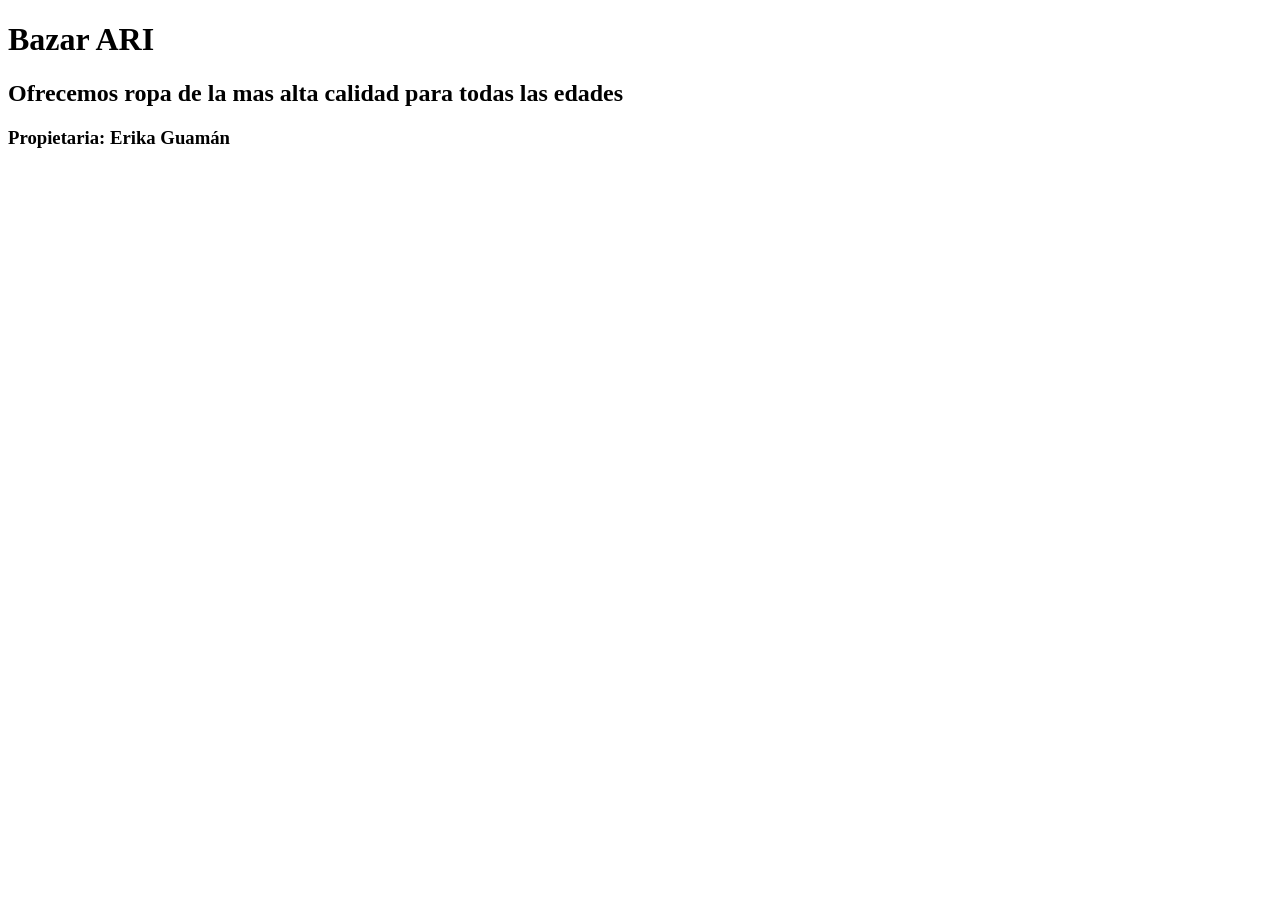
==== index.html @ 40a2a20a "seman 2" ====
<!DOCTYPE html>
<html lang="en">
<head>
    <meta charset="UTF-8">
    <meta name="viewport" content="width=device-width, initial-scale=1.0">
    <title>Document</title>
</head>
<body>
    <h1> Bazar ARI</h1>
    <h2> Ofrecemos ropa de la mas alta calidad para todas las edades </h2>
    <h3> Propietaria: Erika Guamán  </h3>
    
</body>
</html>
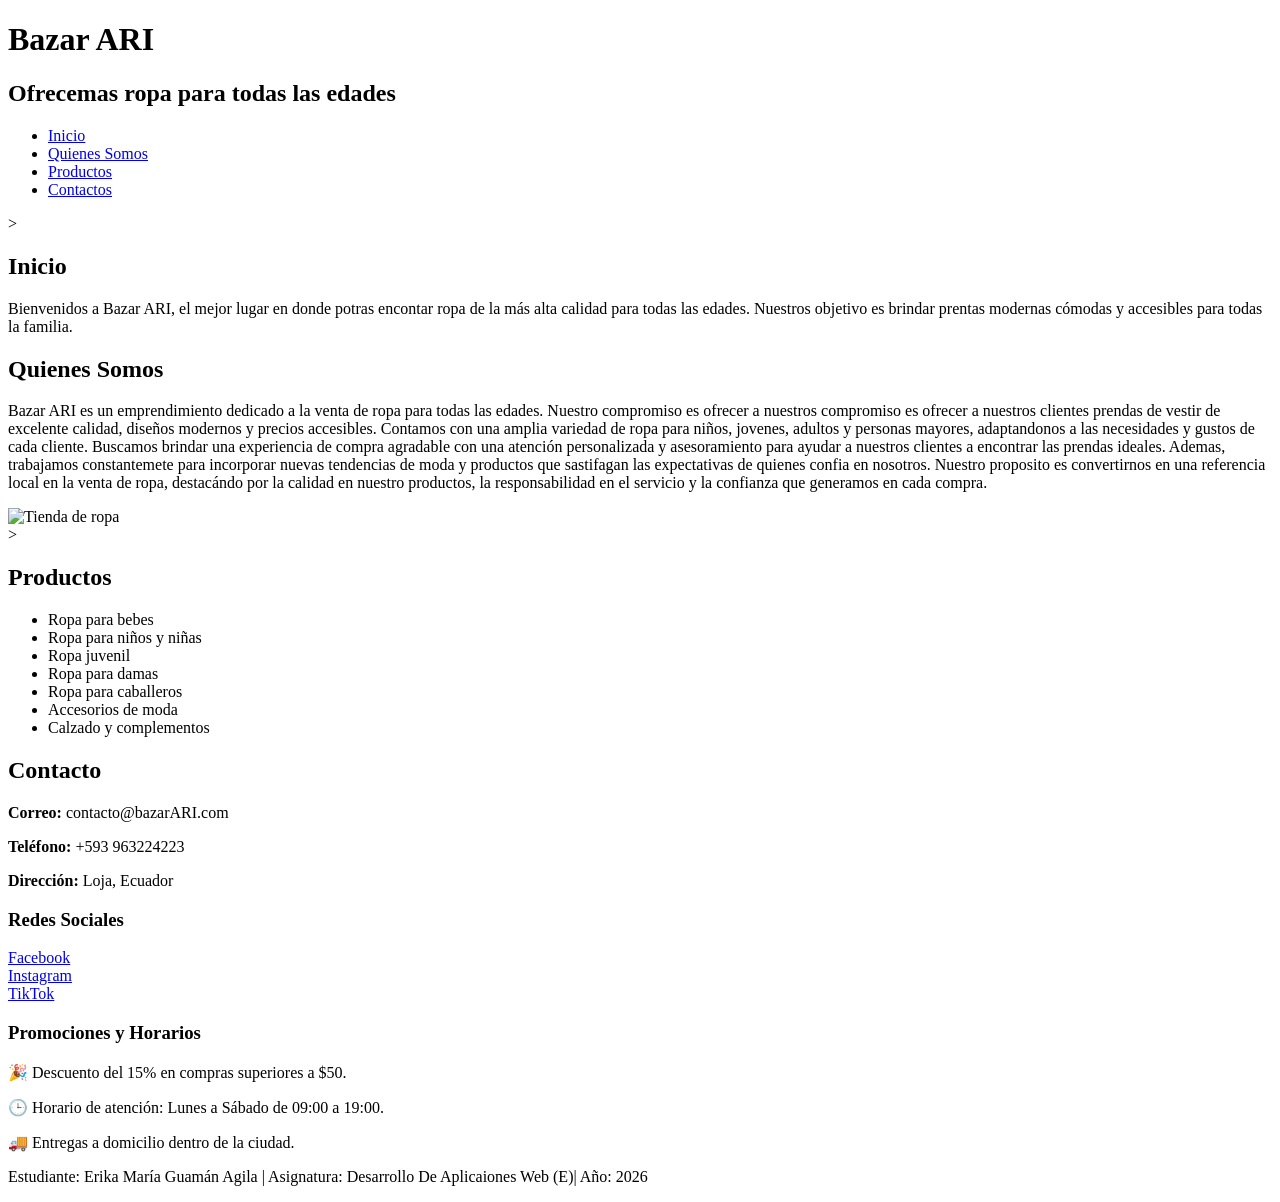
==== commit 02bb5a7a: "semana 3" ====
--- a/index.html
+++ b/index.html
@@ -3,12 +3,105 @@
 <head>
     <meta charset="UTF-8">
     <meta name="viewport" content="width=device-width, initial-scale=1.0">
-    <title>Document</title>
+    <title>Bazar ARI</title>
 </head>
 <body>
-    <h1> Bazar ARI</h1>
-    <h2> Ofrecemos ropa de la mas alta calidad para todas las edades </h2>
-    <h3> Propietaria: Erika Guamán  </h3>
+    <header>
+
+        <h1> Bazar ARI</h1>
+        <h2> Ofrecemas ropa para todas las edades</h2>
+    </header>
+    <nav>
+        <ul>
+            <li><a href="#Inicio">Inicio</a></li>
+            <li><a href="#Quienes Somos">Quienes Somos</a></li>
+            <li><a href="#Productos">Productos</a></li>
+            <li><a href="#Contactos">Contactos</a></li>
+        </ul>    
+    </nav>
+    <!--contenido principal-->>
+    <main>
+        <!--Secion Inicio-->
+        <section id="Inicio">
+            <h2>Inicio</h2>
+            <p>
+                Bienvenidos a Bazar ARI, el mejor lugar en donde potras encontar ropa de la más alta calidad para todas las 
+                edades. Nuestros objetivo es brindar prentas modernas cómodas y accesibles para todas la familia.
+            </p>    
+        </section>
+        <!--sección quienes somos-->
+        <section id="Quienes Somos">
+            <h2>Quienes Somos </h2>
+            <p>
+                Bazar ARI es un emprendimiento dedicado a la venta de ropa para todas las edades. Nuestro compromiso es ofrecer
+                a nuestros compromiso es ofrecer a nuestros clientes prendas de vestir de excelente calidad, diseños modernos y
+                precios accesibles. Contamos con una amplia variedad de ropa para niños, jovenes, adultos y personas mayores,
+                adaptandonos a las necesidades y gustos de cada cliente. Buscamos brindar una experiencia de compra agradable con 
+                una atención personalizada y asesoramiento para ayudar a nuestros clientes a encontrar las prendas ideales. Ademas,
+                trabajamos constantemete para incorporar nuevas tendencias de moda y productos que sastifagan las expectativas de 
+                quienes confia en nosotros. Nuestro proposito es convertirnos en una referencia local en la venta de ropa, destacándo
+                por la calidad en nuestro productos, la responsabilidad en el servicio y la confianza que generamos en cada compra.
+            </p>
+            <img src="https://www.istockphoto.com/es/foto/vendedora-mostrando-ropa-a-una-clienta-gm1458745894-493261732?searchscope=image%2Cfilm"
+                 alt="Tienda de ropa"
+                 width="500">
+        </section>
+        <!--seccion productos-->>
+        <section id="Productos">
+           <h2>Productos </h2>
+           <ul>
+            <li> Ropa para bebes</li>
+            <li>Ropa para niños y niñas</li>
+            <li>Ropa juvenil</li>
+            <li>Ropa para damas</li>
+            <li>Ropa para caballeros</li>
+            <li>Accesorios de moda</li>
+            <li>Calzado y complementos</li>
+           </ul> 
+        </section>
+         <!-- Sección Contacto -->
+        <section id="contacto">
+            <h2>Contacto</h2>
+
+            <p><strong>Correo:</strong> contacto@bazarARI.com</p>
+            <p><strong>Teléfono:</strong> +593 963224223</p>
+            <p><strong>Dirección:</strong> Loja, Ecuador</p>
+
+            <h3>Redes Sociales</h3>
+            <p>
+                <a href="https://www.facebook.com" target="_blank">Facebook</a><br>
+                <a href="https://www.instagram.com" target="_blank">Instagram</a><br>
+                <a href="https://www.tiktok.com" target="_blank">TikTok</a>
+            </p>
+        </section>
+            
+    </main>
+     <!-- Información complementaria -->
+    <aside>
+        <h3>Promociones y Horarios</h3>
+
+        <p>
+            🎉 Descuento del 15% en compras superiores a $50.
+        </p>
+
+        <p>
+            🕒 Horario de atención:
+            Lunes a Sábado de 09:00 a 19:00.
+        </p>
+
+        <p>
+            🚚 Entregas a domicilio dentro de la ciudad.
+        </p>
+    </aside>
+
+    <!-- Pie de página -->
+    <footer>
+        <p>
+            Estudiante: Erika María Guamán Agila |
+            Asignatura: Desarrollo De Aplicaiones Web (E)|
+            Año: 2026
+        </p>
+    </footer>
     
 </body>
 </html>
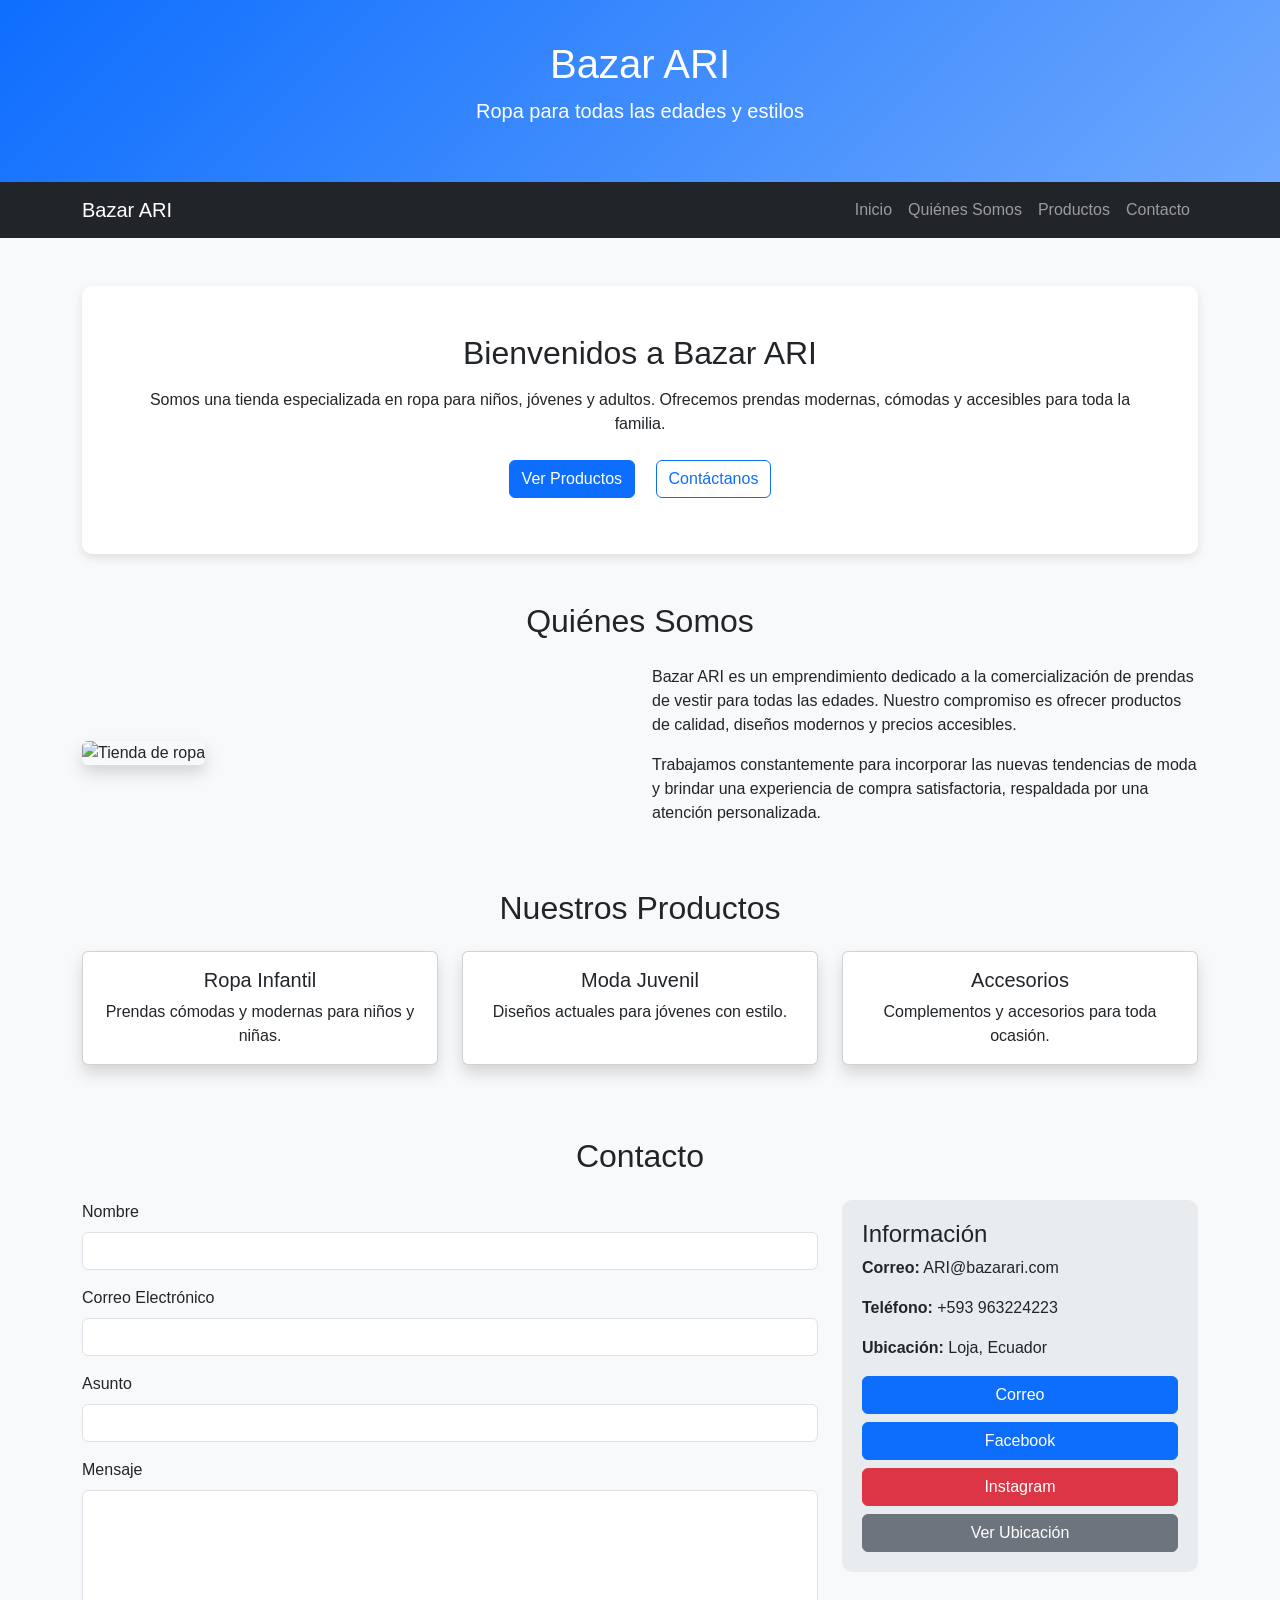
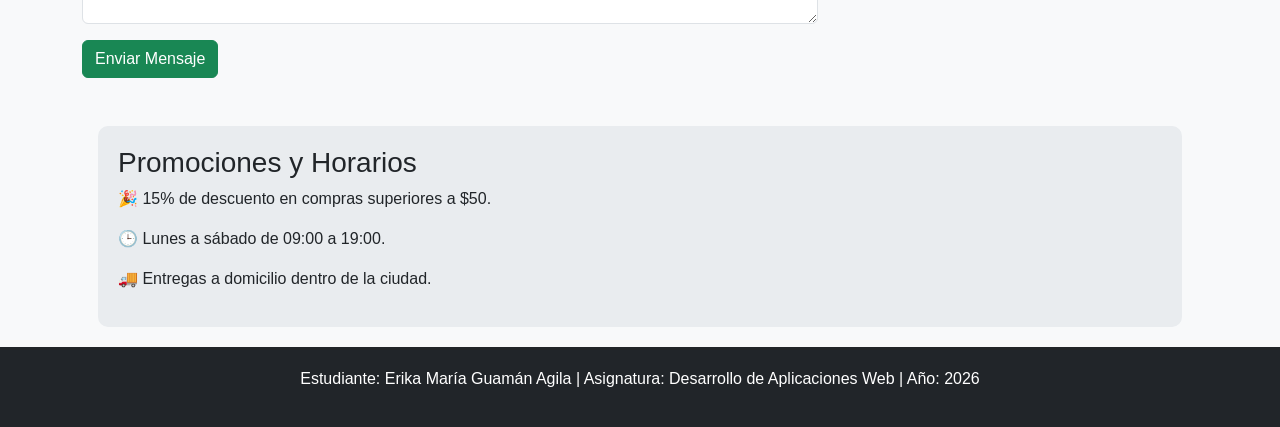
==== commit 071f722b: "Update index.html SEMANA 4" ====
--- a/index.html
+++ b/index.html
@@ -1,107 +1,325 @@
 <!DOCTYPE html>
-<html lang="en">
+<html lang="es">
 <head>
     <meta charset="UTF-8">
     <meta name="viewport" content="width=device-width, initial-scale=1.0">
+
     <title>Bazar ARI</title>
+
+    <!-- Bootstrap CDN -->
+    <link href="https://cdn.jsdelivr.net/npm/bootstrap@5.3.7/dist/css/bootstrap.min.css" rel="stylesheet">
+
+    <style>
+        body{
+            font-family: Arial, sans-serif;
+            background-color: #f8f9fa;
+        }
+
+        header{
+            background: linear-gradient(135deg,#0d6efd,#6ea8fe);
+            color:white;
+            padding:40px;
+            text-align:center;
+        }
+
+        .inicio{
+            background-color:white;
+            border-radius:10px;
+            box-shadow:0 4px 10px rgba(0,0,0,0.1);
+        }
+
+        .card{
+            transition:0.3s;
+        }
+
+        .card:hover{
+            transform:translateY(-5px);
+        }
+
+        aside{
+            background-color:#e9ecef;
+            border-radius:10px;
+            padding:20px;
+        }
+
+        footer{
+            background-color:#212529;
+            color:white;
+            text-align:center;
+            padding:20px;
+            margin-top:20px;
+        }
+
+        /* Media Query */
+        @media (max-width:768px){
+            header h1{
+                font-size:2rem;
+            }
+
+            .inicio{
+                text-align:center;
+            }
+        }
+    </style>
 </head>
+
 <body>
+
+    <!-- HEADER -->
     <header>
-
-        <h1> Bazar ARI</h1>
-        <h2> Ofrecemas ropa para todas las edades</h2>
+        <h1>Bazar ARI</h1>
+        <p class="lead">Ropa para todas las edades y estilos</p>
     </header>
-    <nav>
-        <ul>
-            <li><a href="#Inicio">Inicio</a></li>
-            <li><a href="#Quienes Somos">Quienes Somos</a></li>
-            <li><a href="#Productos">Productos</a></li>
-            <li><a href="#Contactos">Contactos</a></li>
-        </ul>    
+
+    <!-- NAV -->
+    <nav class="navbar navbar-expand-lg navbar-dark bg-dark sticky-top">
+        <div class="container">
+
+            <a class="navbar-brand" href="#">Bazar ARI</a>
+
+            <button class="navbar-toggler" type="button"
+                data-bs-toggle="collapse"
+                data-bs-target="#menu">
+                <span class="navbar-toggler-icon"></span>
+            </button>
+
+            <div class="collapse navbar-collapse" id="menu">
+                <ul class="navbar-nav ms-auto">
+
+                    <li class="nav-item">
+                        <a class="nav-link" href="#inicio">Inicio</a>
+                    </li>
+
+                    <li class="nav-item">
+                        <a class="nav-link" href="#quienes">Quiénes Somos</a>
+                    </li>
+
+                    <li class="nav-item">
+                        <a class="nav-link" href="#productos">Productos</a>
+                    </li>
+
+                    <li class="nav-item">
+                        <a class="nav-link" href="#contacto">Contacto</a>
+                    </li>
+
+                </ul>
+            </div>
+
+        </div>
     </nav>
-    <!--contenido principal-->>
-    <main>
-        <!--Secion Inicio-->
-        <section id="Inicio">
-            <h2>Inicio</h2>
-            <p>
-                Bienvenidos a Bazar ARI, el mejor lugar en donde potras encontar ropa de la más alta calidad para todas las 
-                edades. Nuestros objetivo es brindar prentas modernas cómodas y accesibles para todas la familia.
-            </p>    
+
+    <!-- CONTENIDO PRINCIPAL -->
+    <main class="container my-5">
+
+        <!-- INICIO -->
+        <section id="inicio" class="inicio p-5 mb-5 text-center">
+            <h2>Bienvenidos a Bazar ARI</h2>
+
+            <p class="mt-3">
+                Somos una tienda especializada en ropa para niños,
+                jóvenes y adultos. Ofrecemos prendas modernas,
+                cómodas y accesibles para toda la familia.
+            </p>
+
+            <a href="#productos" class="btn btn-primary m-2">
+                Ver Productos
+            </a>
+
+            <a href="#contacto" class="btn btn-outline-primary m-2">
+                Contáctanos
+            </a>
         </section>
-        <!--sección quienes somos-->
-        <section id="Quienes Somos">
-            <h2>Quienes Somos </h2>
-            <p>
-                Bazar ARI es un emprendimiento dedicado a la venta de ropa para todas las edades. Nuestro compromiso es ofrecer
-                a nuestros compromiso es ofrecer a nuestros clientes prendas de vestir de excelente calidad, diseños modernos y
-                precios accesibles. Contamos con una amplia variedad de ropa para niños, jovenes, adultos y personas mayores,
-                adaptandonos a las necesidades y gustos de cada cliente. Buscamos brindar una experiencia de compra agradable con 
-                una atención personalizada y asesoramiento para ayudar a nuestros clientes a encontrar las prendas ideales. Ademas,
-                trabajamos constantemete para incorporar nuevas tendencias de moda y productos que sastifagan las expectativas de 
-                quienes confia en nosotros. Nuestro proposito es convertirnos en una referencia local en la venta de ropa, destacándo
-                por la calidad en nuestro productos, la responsabilidad en el servicio y la confianza que generamos en cada compra.
-            </p>
-            <img src="https://www.istockphoto.com/es/foto/vendedora-mostrando-ropa-a-una-clienta-gm1458745894-493261732?searchscope=image%2Cfilm"
-                 alt="Tienda de ropa"
-                 width="500">
+
+        <!-- QUIENES SOMOS -->
+        <section id="quienes" class="mb-5">
+
+            <h2 class="text-center mb-4">Quiénes Somos</h2>
+
+            <div class="row align-items-center">
+
+                <div class="col-md-6">
+                    <img src="https://images.unsplash.com/photo-1483985988355-763728e1935b"
+                        class="img-fluid rounded shadow"
+                        alt="Tienda de ropa">
+                </div>
+
+                <article class="col-md-6">
+
+                    <p>
+                        Bazar ARI es un emprendimiento dedicado a la
+                        comercialización de prendas de vestir para
+                        todas las edades. Nuestro compromiso es
+                        ofrecer productos de calidad, diseños modernos
+                        y precios accesibles.
+                    </p>
+
+                    <p>
+                        Trabajamos constantemente para incorporar las
+                        nuevas tendencias de moda y brindar una
+                        experiencia de compra satisfactoria,
+                        respaldada por una atención personalizada.
+                    </p>
+
+                </article>
+
+            </div>
+
         </section>
-        <!--seccion productos-->>
-        <section id="Productos">
-           <h2>Productos </h2>
-           <ul>
-            <li> Ropa para bebes</li>
-            <li>Ropa para niños y niñas</li>
-            <li>Ropa juvenil</li>
-            <li>Ropa para damas</li>
-            <li>Ropa para caballeros</li>
-            <li>Accesorios de moda</li>
-            <li>Calzado y complementos</li>
-           </ul> 
+
+        <!-- PRODUCTOS -->
+        <section id="productos" class="mb-5">
+
+            <h2 class="text-center mb-4">Nuestros Productos</h2>
+
+            <div class="row">
+
+                <div class="col-md-4 mb-4">
+                    <div class="card h-100 shadow">
+                        <div class="card-body text-center">
+                            <h5 class="card-title">Ropa Infantil</h5>
+                            <p class="card-text">
+                                Prendas cómodas y modernas para niños y niñas.
+                            </p>
+                        </div>
+                    </div>
+                </div>
+
+                <div class="col-md-4 mb-4">
+                    <div class="card h-100 shadow">
+                        <div class="card-body text-center">
+                            <h5 class="card-title">Moda Juvenil</h5>
+                            <p class="card-text">
+                                Diseños actuales para jóvenes con estilo.
+                            </p>
+                        </div>
+                    </div>
+                </div>
+
+                <div class="col-md-4 mb-4">
+                    <div class="card h-100 shadow">
+                        <div class="card-body text-center">
+                            <h5 class="card-title">Accesorios</h5>
+                            <p class="card-text">
+                                Complementos y accesorios para toda ocasión.
+                            </p>
+                        </div>
+                    </div>
+                </div>
+
+            </div>
+
         </section>
-         <!-- Sección Contacto -->
+
+        <!-- CONTACTO -->
         <section id="contacto">
-            <h2>Contacto</h2>
-
-            <p><strong>Correo:</strong> contacto@bazarARI.com</p>
-            <p><strong>Teléfono:</strong> +593 963224223</p>
-            <p><strong>Dirección:</strong> Loja, Ecuador</p>
-
-            <h3>Redes Sociales</h3>
-            <p>
-                <a href="https://www.facebook.com" target="_blank">Facebook</a><br>
-                <a href="https://www.instagram.com" target="_blank">Instagram</a><br>
-                <a href="https://www.tiktok.com" target="_blank">TikTok</a>
-            </p>
+
+            <h2 class="text-center mb-4">Contacto</h2>
+
+            <div class="row">
+
+                <div class="col-md-8">
+
+                    <form>
+
+                        <div class="mb-3">
+                            <label class="form-label">Nombre</label>
+                            <input type="text" class="form-control">
+                        </div>
+
+                        <div class="mb-3">
+                            <label class="form-label">Correo Electrónico</label>
+                            <input type="email" class="form-control">
+                        </div>
+
+                        <div class="mb-3">
+                            <label class="form-label">Asunto</label>
+                            <input type="text" class="form-control">
+                        </div>
+
+                        <div class="mb-3">
+                            <label class="form-label">Mensaje</label>
+                            <textarea class="form-control" rows="5"></textarea>
+                        </div>
+
+                        <button type="submit" class="btn btn-success">
+                            Enviar Mensaje
+                        </button>
+
+                    </form>
+
+                </div>
+
+                <div class="col-md-4">
+
+                    <aside>
+
+                        <h4>Información</h4>
+
+                        <p><strong>Correo:</strong> ARI@bazarari.com</p>
+                        <p><strong>Teléfono:</strong> +593 963224223</p>
+                        <p><strong>Ubicación:</strong> Loja, Ecuador</p>
+
+                        <div class="d-grid gap-2">
+
+                            <a href="mailto:contacto@bazarari.com"
+                                class="btn btn-primary">
+                                Correo
+                            </a>
+
+                            <a href="https://facebook.com"
+                                target="_blank"
+                                class="btn btn-primary">
+                                Facebook
+                            </a>
+
+                            <a href="https://instagram.com"
+                                target="_blank"
+                                class="btn btn-danger">
+                                Instagram
+                            </a>
+
+                            <a href="https://maps.google.com"
+                                target="_blank"
+                                class="btn btn-secondary">
+                                Ver Ubicación
+                            </a>
+
+                        </div>
+
+                    </aside>
+
+                </div>
+
+            </div>
+
         </section>
-            
+
     </main>
-     <!-- Información complementaria -->
-    <aside>
-        <h3>Promociones y Horarios</h3>
-
-        <p>
-            🎉 Descuento del 15% en compras superiores a $50.
-        </p>
-
-        <p>
-            🕒 Horario de atención:
-            Lunes a Sábado de 09:00 a 19:00.
-        </p>
-
-        <p>
-            🚚 Entregas a domicilio dentro de la ciudad.
-        </p>
-    </aside>
-
-    <!-- Pie de página -->
+
+    <!-- ASIDE -->
+    <div class="container">
+        <aside class="m-3">
+            <h3>Promociones y Horarios</h3>
+
+            <p>🎉 15% de descuento en compras superiores a $50.</p>
+
+            <p>🕒 Lunes a sábado de 09:00 a 19:00.</p>
+
+            <p>🚚 Entregas a domicilio dentro de la ciudad.</p>
+        </aside>
+    </div>
+
+    <!-- FOOTER -->
     <footer>
         <p>
             Estudiante: Erika María Guamán Agila |
-            Asignatura: Desarrollo De Aplicaiones Web (E)|
+            Asignatura: Desarrollo de Aplicaciones Web |
             Año: 2026
         </p>
     </footer>
-    
+
+    <!-- Bootstrap JS -->
+    <script src="https://cdn.jsdelivr.net/npm/bootstrap@5.3.7/dist/js/bootstrap.bundle.min.js"></script>
+
 </body>
 </html>
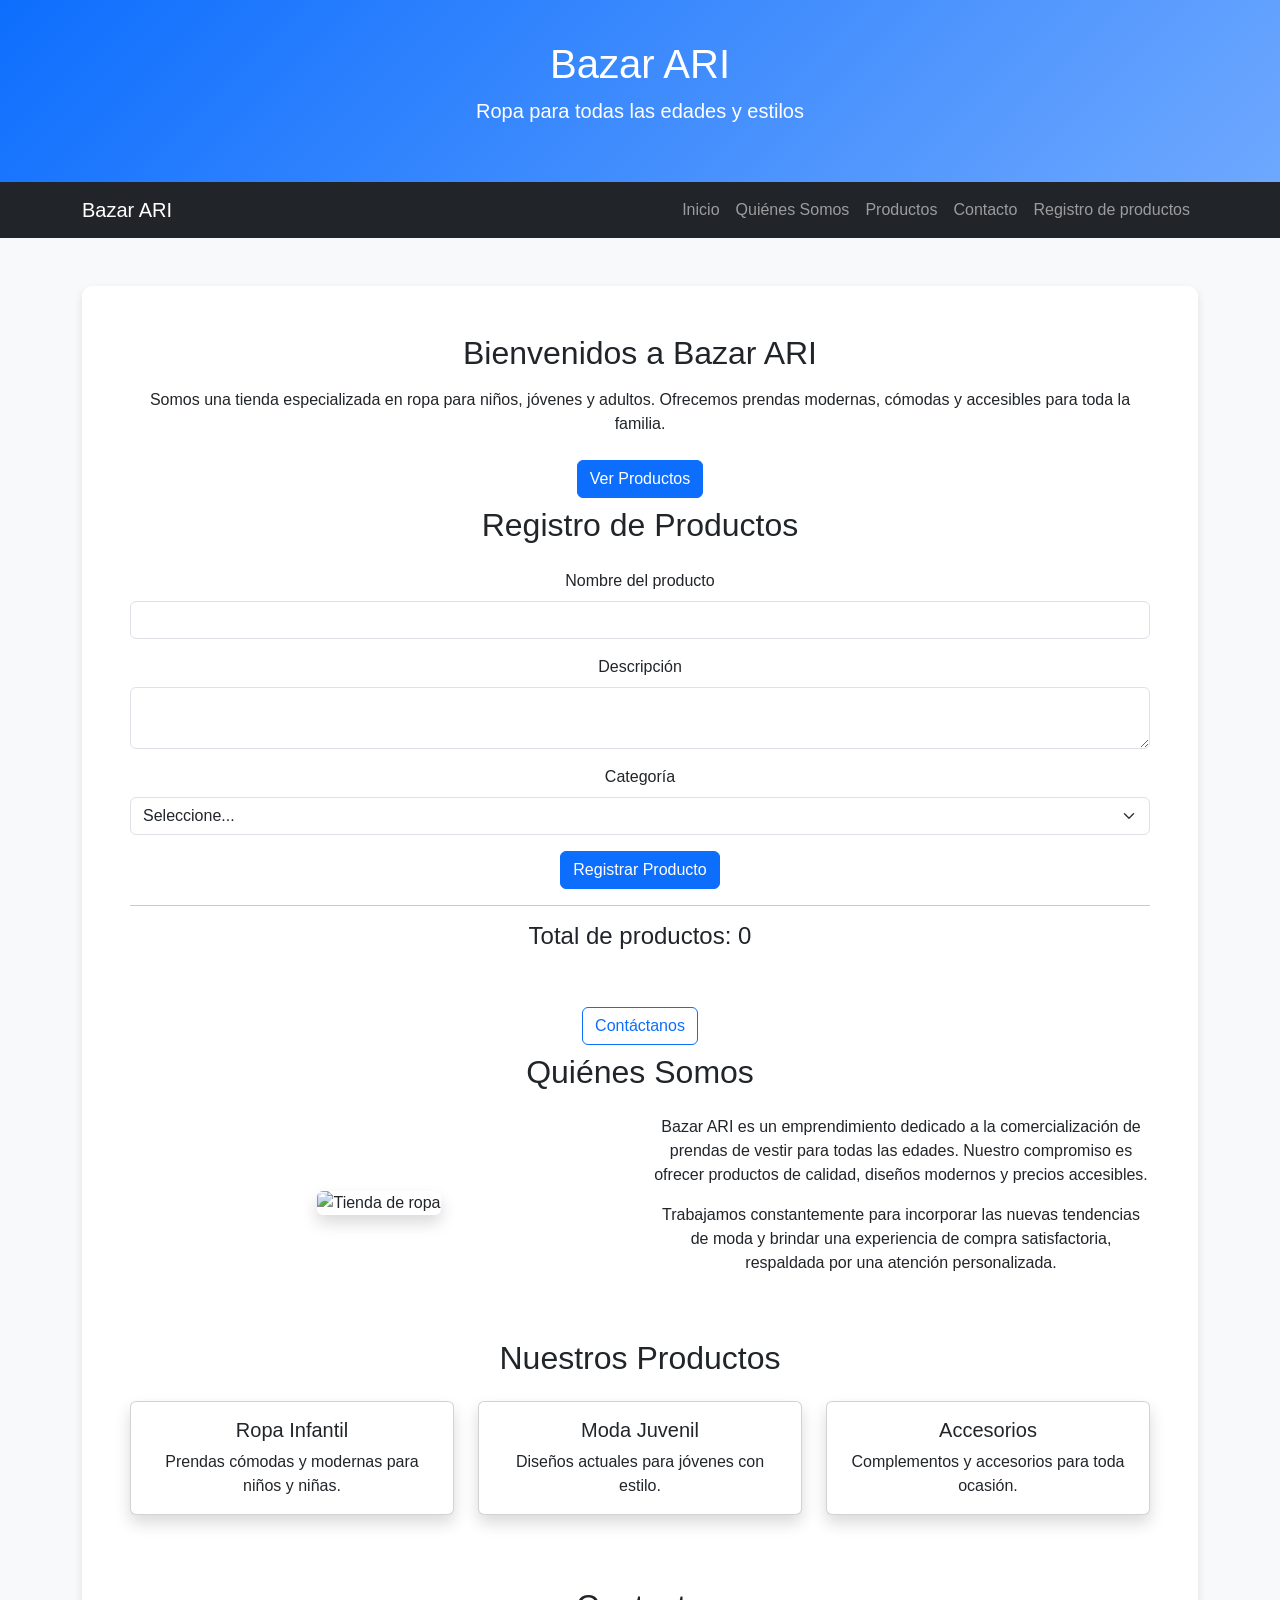
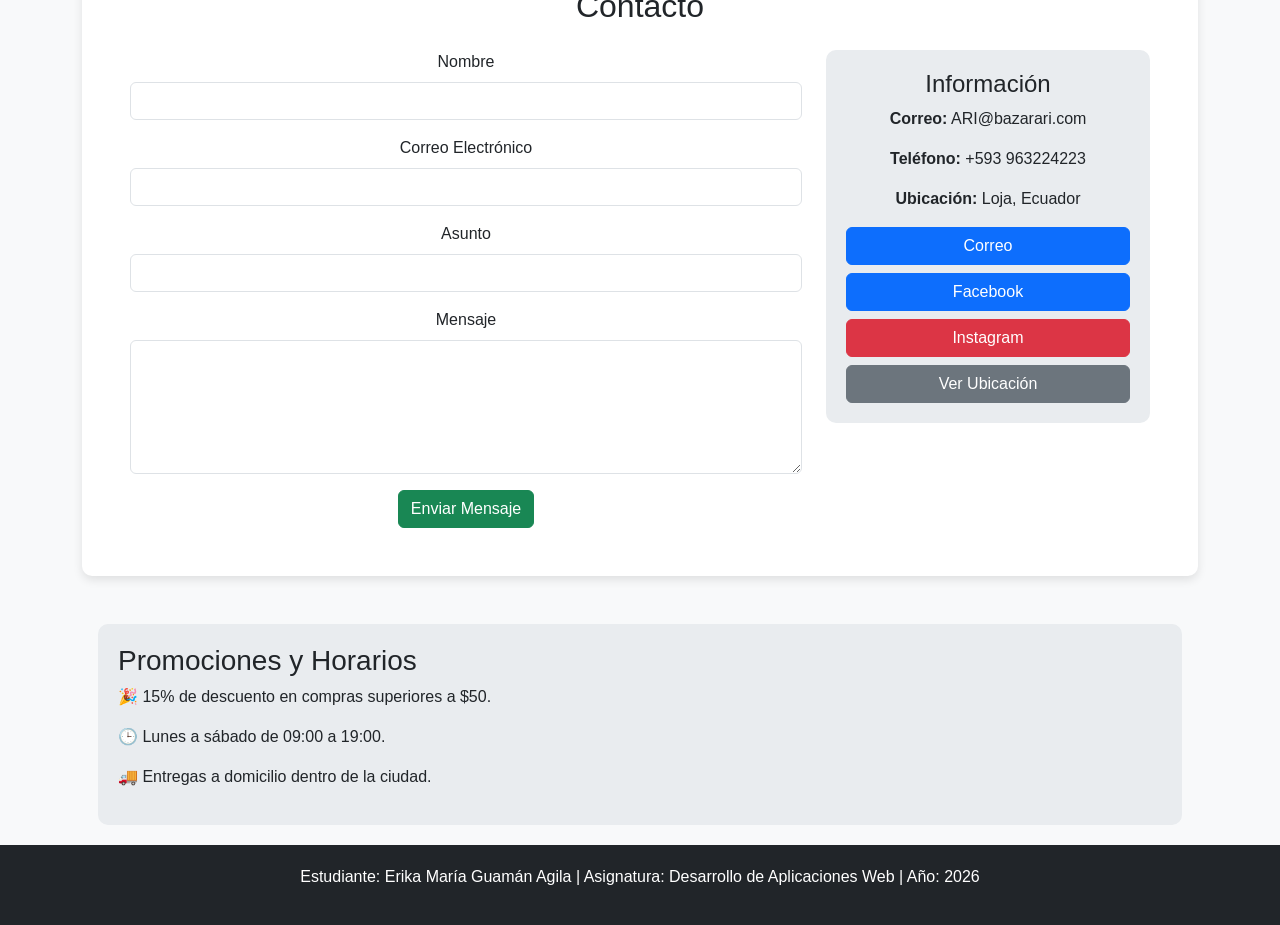
==== commit 7ccca2d9: "Update index.html semana 5" ====
--- a/index.html
+++ b/index.html
@@ -102,6 +102,12 @@
                         <a class="nav-link" href="#contacto">Contacto</a>
                     </li>
 
+                    <li class="nav-item">
+                        <a class="nav-link" href="#registros">
+                            Registro de productos
+                        </a>
+                    </li>
+
                 </ul>
             </div>
 
@@ -124,6 +130,75 @@
             <a href="#productos" class="btn btn-primary m-2">
                 Ver Productos
             </a>
+
+            <!-- Registro de productos -->
+             <section id="registros" class="mb-5">
+                <h2 class="text-center mb-4">
+                   Registro de Productos
+                </h2>
+
+                <form id="formProducto">
+                    <div class="mb-3">
+                         <label class="form-label">
+                           Nombre del producto
+                         </label>
+                         <input
+                         type="text"
+                         id="nombre"
+                         class="form-control">
+                    </div>
+                    
+                    <div class="mb-3">
+                        <label class="form-label">
+                            Descripción
+                        </label>
+                        
+                        <textarea
+                        id="descripcion"
+                        class="form-control">
+                        </textarea>
+                    </div>
+                    
+                    <div class="mb-3">
+                        <label class="form-label">
+                            Categoría
+                        </label>
+                        
+                        <select
+                            id="categoria"
+                            class="form-select">
+                            <option value="">Seleccione...</option>
+
+                            <option>Ropa Infantil</option>
+                            <option>Moda Juvenil</option>
+                            <option>Accesorios</option>
+                        </select>
+                    </div>
+                    
+                    <button
+                        type="submit"
+                        class="btn btn-primary">
+
+                        Registrar Producto
+
+                    </button>
+
+                </form>
+
+                <div id="mensaje" class="mt-3"></div>
+
+                <hr>
+
+                <h4>
+                    Total de productos:
+                    <span id="contador">0</span>
+                </h4>
+
+                <div id="listaProductos"></div>
+
+            </section>
+
+        <section>
 
             <a href="#contacto" class="btn btn-outline-primary m-2">
                 Contáctanos
@@ -320,6 +395,7 @@
 
     <!-- Bootstrap JS -->
     <script src="https://cdn.jsdelivr.net/npm/bootstrap@5.3.7/dist/js/bootstrap.bundle.min.js"></script>
+    <script src="script.js"></script>
 
 </body>
 </html>
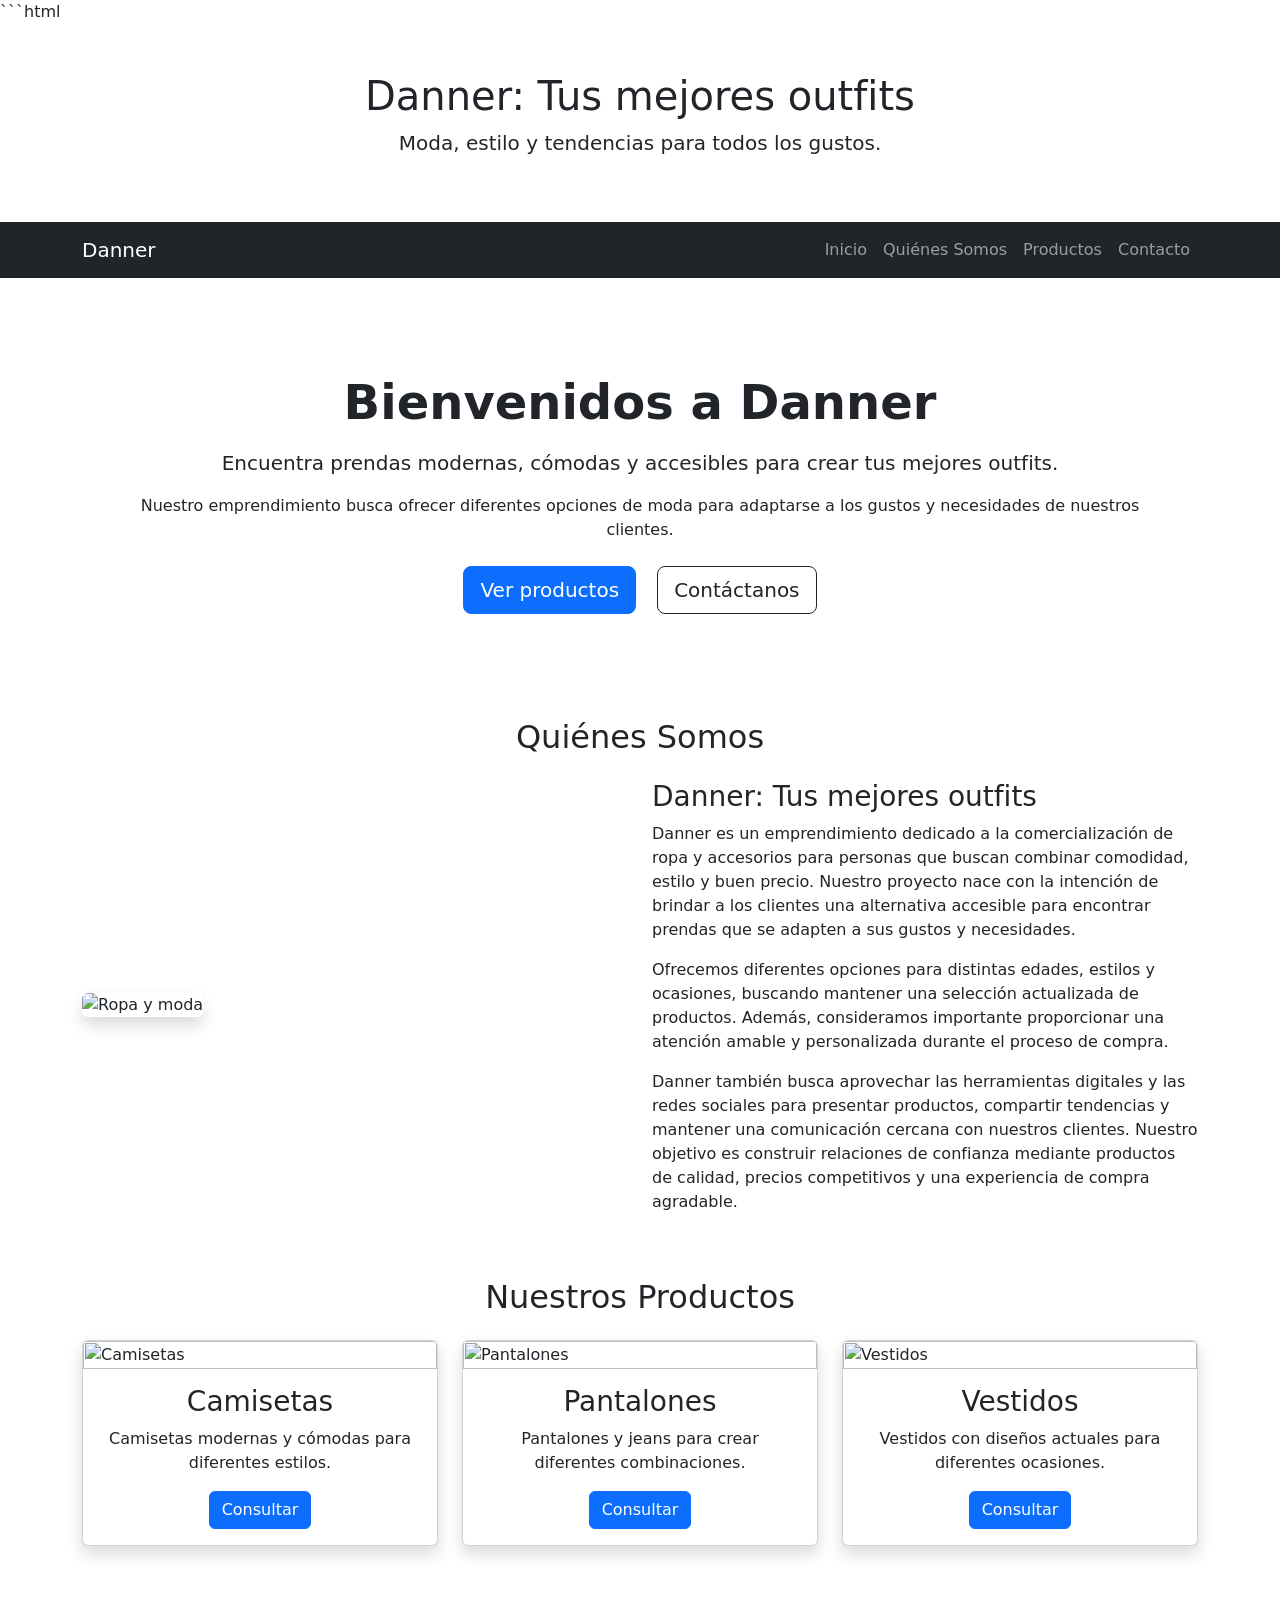
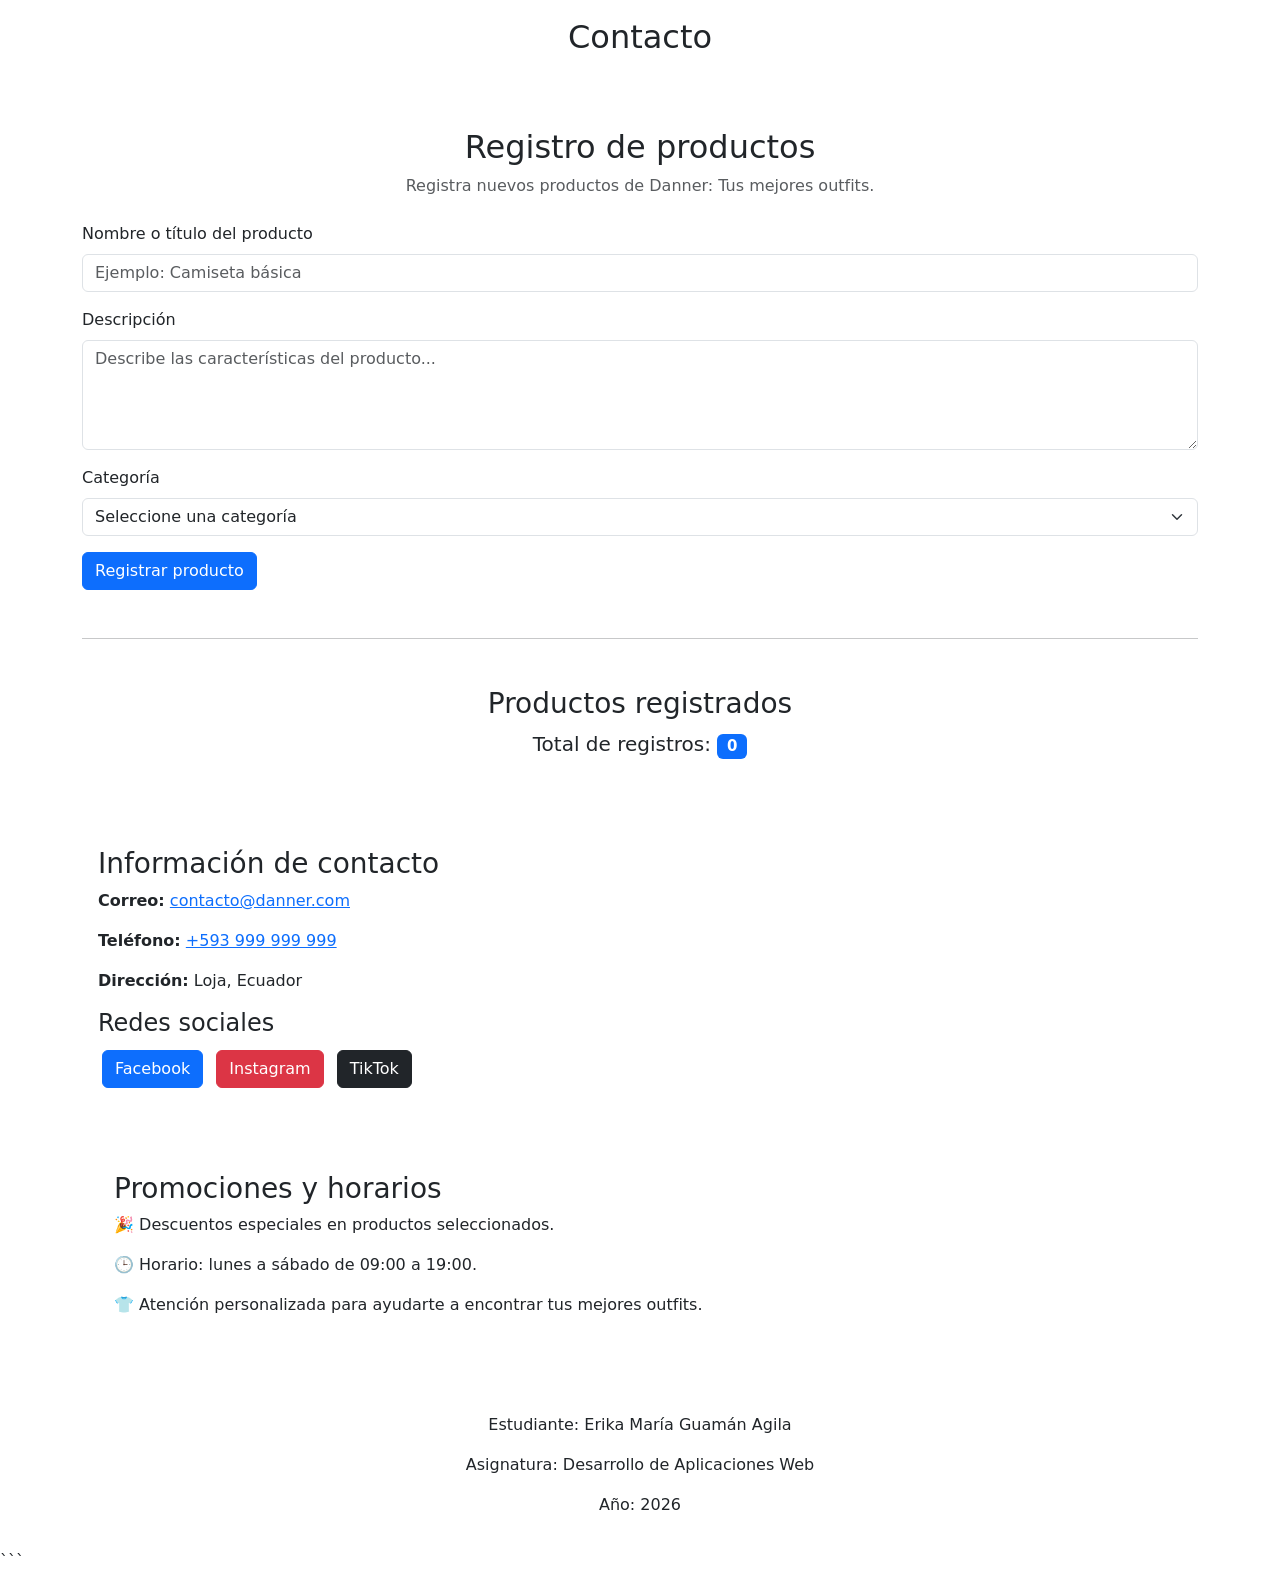
==== commit af57c2f8: "Add files via upload Implementación de validaciones dinámicas con JavaScript" ====
--- a/index.html
+++ b/index.html
@@ -1,401 +1,521 @@
-<!DOCTYPE html>
-<html lang="es">
-<head>
-    <meta charset="UTF-8">
-    <meta name="viewport" content="width=device-width, initial-scale=1.0">
-
-    <title>Bazar ARI</title>
-
-    <!-- Bootstrap CDN -->
-    <link href="https://cdn.jsdelivr.net/npm/bootstrap@5.3.7/dist/css/bootstrap.min.css" rel="stylesheet">
-
-    <style>
-        body{
-            font-family: Arial, sans-serif;
-            background-color: #f8f9fa;
-        }
-
-        header{
-            background: linear-gradient(135deg,#0d6efd,#6ea8fe);
-            color:white;
-            padding:40px;
-            text-align:center;
-        }
-
-        .inicio{
-            background-color:white;
-            border-radius:10px;
-            box-shadow:0 4px 10px rgba(0,0,0,0.1);
-        }
-
-        .card{
-            transition:0.3s;
-        }
-
-        .card:hover{
-            transform:translateY(-5px);
-        }
-
-        aside{
-            background-color:#e9ecef;
-            border-radius:10px;
-            padding:20px;
-        }
-
-        footer{
-            background-color:#212529;
-            color:white;
-            text-align:center;
-            padding:20px;
-            margin-top:20px;
-        }
-
-        /* Media Query */
-        @media (max-width:768px){
-            header h1{
-                font-size:2rem;
-            }
-
-            .inicio{
-                text-align:center;
-            }
-        }
-    </style>
-</head>
-
-<body>
-
-    <!-- HEADER -->
-    <header>
-        <h1>Bazar ARI</h1>
-        <p class="lead">Ropa para todas las edades y estilos</p>
-    </header>
-
-    <!-- NAV -->
-    <nav class="navbar navbar-expand-lg navbar-dark bg-dark sticky-top">
-        <div class="container">
-
-            <a class="navbar-brand" href="#">Bazar ARI</a>
-
-            <button class="navbar-toggler" type="button"
-                data-bs-toggle="collapse"
-                data-bs-target="#menu">
-                <span class="navbar-toggler-icon"></span>
-            </button>
-
-            <div class="collapse navbar-collapse" id="menu">
-                <ul class="navbar-nav ms-auto">
-
-                    <li class="nav-item">
-                        <a class="nav-link" href="#inicio">Inicio</a>
-                    </li>
-
-                    <li class="nav-item">
-                        <a class="nav-link" href="#quienes">Quiénes Somos</a>
-                    </li>
-
-                    <li class="nav-item">
-                        <a class="nav-link" href="#productos">Productos</a>
-                    </li>
-
-                    <li class="nav-item">
-                        <a class="nav-link" href="#contacto">Contacto</a>
-                    </li>
-
-                    <li class="nav-item">
-                        <a class="nav-link" href="#registros">
-                            Registro de productos
-                        </a>
-                    </li>
-
-                </ul>
-            </div>
-
-        </div>
-    </nav>
-
-    <!-- CONTENIDO PRINCIPAL -->
-    <main class="container my-5">
-
-        <!-- INICIO -->
-        <section id="inicio" class="inicio p-5 mb-5 text-center">
-            <h2>Bienvenidos a Bazar ARI</h2>
-
-            <p class="mt-3">
-                Somos una tienda especializada en ropa para niños,
-                jóvenes y adultos. Ofrecemos prendas modernas,
-                cómodas y accesibles para toda la familia.
-            </p>
-
-            <a href="#productos" class="btn btn-primary m-2">
-                Ver Productos
-            </a>
-
-            <!-- Registro de productos -->
-             <section id="registros" class="mb-5">
-                <h2 class="text-center mb-4">
-                   Registro de Productos
-                </h2>
-
-                <form id="formProducto">
-                    <div class="mb-3">
-                         <label class="form-label">
-                           Nombre del producto
-                         </label>
-                         <input
-                         type="text"
-                         id="nombre"
-                         class="form-control">
-                    </div>
-                    
-                    <div class="mb-3">
-                        <label class="form-label">
-                            Descripción
-                        </label>
-                        
-                        <textarea
-                        id="descripcion"
-                        class="form-control">
-                        </textarea>
-                    </div>
-                    
-                    <div class="mb-3">
-                        <label class="form-label">
-                            Categoría
-                        </label>
-                        
-                        <select
-                            id="categoria"
-                            class="form-select">
-                            <option value="">Seleccione...</option>
-
-                            <option>Ropa Infantil</option>
-                            <option>Moda Juvenil</option>
-                            <option>Accesorios</option>
-                        </select>
-                    </div>
-                    
-                    <button
-                        type="submit"
-                        class="btn btn-primary">
-
-                        Registrar Producto
-
-                    </button>
-
-                </form>
-
-                <div id="mensaje" class="mt-3"></div>
-
-                <hr>
-
-                <h4>
-                    Total de productos:
-                    <span id="contador">0</span>
-                </h4>
-
-                <div id="listaProductos"></div>
-
-            </section>
-
-        <section>
-
-            <a href="#contacto" class="btn btn-outline-primary m-2">
-                Contáctanos
-            </a>
-        </section>
-
-        <!-- QUIENES SOMOS -->
-        <section id="quienes" class="mb-5">
-
-            <h2 class="text-center mb-4">Quiénes Somos</h2>
-
-            <div class="row align-items-center">
-
-                <div class="col-md-6">
-                    <img src="https://images.unsplash.com/photo-1483985988355-763728e1935b"
-                        class="img-fluid rounded shadow"
-                        alt="Tienda de ropa">
-                </div>
-
-                <article class="col-md-6">
-
-                    <p>
-                        Bazar ARI es un emprendimiento dedicado a la
-                        comercialización de prendas de vestir para
-                        todas las edades. Nuestro compromiso es
-                        ofrecer productos de calidad, diseños modernos
-                        y precios accesibles.
-                    </p>
-
-                    <p>
-                        Trabajamos constantemente para incorporar las
-                        nuevas tendencias de moda y brindar una
-                        experiencia de compra satisfactoria,
-                        respaldada por una atención personalizada.
-                    </p>
-
-                </article>
-
-            </div>
-
-        </section>
-
-        <!-- PRODUCTOS -->
-        <section id="productos" class="mb-5">
-
-            <h2 class="text-center mb-4">Nuestros Productos</h2>
-
-            <div class="row">
-
-                <div class="col-md-4 mb-4">
-                    <div class="card h-100 shadow">
-                        <div class="card-body text-center">
-                            <h5 class="card-title">Ropa Infantil</h5>
-                            <p class="card-text">
-                                Prendas cómodas y modernas para niños y niñas.
-                            </p>
-                        </div>
-                    </div>
-                </div>
-
-                <div class="col-md-4 mb-4">
-                    <div class="card h-100 shadow">
-                        <div class="card-body text-center">
-                            <h5 class="card-title">Moda Juvenil</h5>
-                            <p class="card-text">
-                                Diseños actuales para jóvenes con estilo.
-                            </p>
-                        </div>
-                    </div>
-                </div>
-
-                <div class="col-md-4 mb-4">
-                    <div class="card h-100 shadow">
-                        <div class="card-body text-center">
-                            <h5 class="card-title">Accesorios</h5>
-                            <p class="card-text">
-                                Complementos y accesorios para toda ocasión.
-                            </p>
-                        </div>
-                    </div>
-                </div>
-
-            </div>
-
-        </section>
-
-        <!-- CONTACTO -->
-        <section id="contacto">
-
-            <h2 class="text-center mb-4">Contacto</h2>
-
-            <div class="row">
-
-                <div class="col-md-8">
-
-                    <form>
-
-                        <div class="mb-3">
-                            <label class="form-label">Nombre</label>
-                            <input type="text" class="form-control">
-                        </div>
-
-                        <div class="mb-3">
-                            <label class="form-label">Correo Electrónico</label>
-                            <input type="email" class="form-control">
-                        </div>
-
-                        <div class="mb-3">
-                            <label class="form-label">Asunto</label>
-                            <input type="text" class="form-control">
-                        </div>
-
-                        <div class="mb-3">
-                            <label class="form-label">Mensaje</label>
-                            <textarea class="form-control" rows="5"></textarea>
-                        </div>
-
-                        <button type="submit" class="btn btn-success">
-                            Enviar Mensaje
-                        </button>
-
-                    </form>
-
-                </div>
-
-                <div class="col-md-4">
-
-                    <aside>
-
-                        <h4>Información</h4>
-
-                        <p><strong>Correo:</strong> ARI@bazarari.com</p>
-                        <p><strong>Teléfono:</strong> +593 963224223</p>
-                        <p><strong>Ubicación:</strong> Loja, Ecuador</p>
-
-                        <div class="d-grid gap-2">
-
-                            <a href="mailto:contacto@bazarari.com"
-                                class="btn btn-primary">
-                                Correo
-                            </a>
-
-                            <a href="https://facebook.com"
-                                target="_blank"
-                                class="btn btn-primary">
-                                Facebook
-                            </a>
-
-                            <a href="https://instagram.com"
-                                target="_blank"
-                                class="btn btn-danger">
-                                Instagram
-                            </a>
-
-                            <a href="https://maps.google.com"
-                                target="_blank"
-                                class="btn btn-secondary">
-                                Ver Ubicación
-                            </a>
-
-                        </div>
-
-                    </aside>
-
-                </div>
-
-            </div>
-
-        </section>
-
-    </main>
-
-    <!-- ASIDE -->
-    <div class="container">
-        <aside class="m-3">
-            <h3>Promociones y Horarios</h3>
-
-            <p>🎉 15% de descuento en compras superiores a $50.</p>
-
-            <p>🕒 Lunes a sábado de 09:00 a 19:00.</p>
-
-            <p>🚚 Entregas a domicilio dentro de la ciudad.</p>
-        </aside>
-    </div>
-
-    <!-- FOOTER -->
-    <footer>
-        <p>
-            Estudiante: Erika María Guamán Agila |
-            Asignatura: Desarrollo de Aplicaciones Web |
-            Año: 2026
-        </p>
-    </footer>
-
-    <!-- Bootstrap JS -->
-    <script src="https://cdn.jsdelivr.net/npm/bootstrap@5.3.7/dist/js/bootstrap.bundle.min.js"></script>
-    <script src="script.js"></script>
-
-</body>
-</html>+```html
+<!DOCTYPE html>
+<html lang="es">
+
+<head>
+    <meta charset="UTF-8">
+    <meta name="viewport" content="width=device-width, initial-scale=1.0">
+
+    <title>Danner - Tus mejores outfits</title>
+
+    <!-- Bootstrap 5.3.7 mediante CDN -->
+    <link href="https://cdn.jsdelivr.net/npm/bootstrap@5.3.7/dist/css/bootstrap.min.css"
+        rel="stylesheet">
+
+    <!-- CSS personalizado -->
+    <link rel="stylesheet" href="style.css">
+</head>
+
+<body>
+
+    <!-- HEADER -->
+    <header class="py-5">
+        <div class="container text-center">
+            <h1>Danner: Tus mejores outfits</h1>
+            <p class="lead">
+                Moda, estilo y tendencias para todos los gustos.
+            </p>
+        </div>
+    </header>
+
+    <!-- NAVBAR -->
+    <nav class="navbar navbar-expand-lg navbar-dark bg-dark sticky-top">
+        <div class="container">
+
+            <a class="navbar-brand" href="#inicio">
+                Danner
+            </a>
+
+            <!-- Botón para celulares -->
+            <button class="navbar-toggler"
+                type="button"
+                data-bs-toggle="collapse"
+                data-bs-target="#menu"
+                aria-controls="menu"
+                aria-expanded="false"
+                aria-label="Abrir menú">
+
+                <span class="navbar-toggler-icon"></span>
+            </button>
+
+            <!-- Menú -->
+            <div class="collapse navbar-collapse" id="menu">
+
+                <ul class="navbar-nav ms-auto">
+
+                    <li class="nav-item">
+                        <a class="nav-link" href="#inicio">
+                            Inicio
+                        </a>
+                    </li>
+
+                    <li class="nav-item">
+                        <a class="nav-link" href="#quienes">
+                            Quiénes Somos
+                        </a>
+                    </li>
+
+                    <li class="nav-item">
+                        <a class="nav-link" href="#productos">
+                            Productos
+                        </a>
+                    </li>
+
+                    <li class="nav-item">
+                        <a class="nav-link" href="#contacto">
+                            Contacto
+                        </a>
+                    </li>
+
+                </ul>
+
+            </div>
+        </div>
+    </nav>
+
+
+    <!-- CONTENIDO PRINCIPAL -->
+    <main class="container my-5">
+
+        <!-- =========================
+             SECCIÓN INICIO
+        ========================== -->
+        <section id="inicio" class="inicio p-5 mb-5 text-center">
+
+            <h2 class="display-5 fw-bold">
+                Bienvenidos a Danner
+            </h2>
+
+            <p class="lead mt-3">
+                Encuentra prendas modernas, cómodas y accesibles
+                para crear tus mejores outfits.
+            </p>
+
+            <p>
+                Nuestro emprendimiento busca ofrecer diferentes
+                opciones de moda para adaptarse a los gustos y
+                necesidades de nuestros clientes.
+            </p>
+
+            <a href="#productos" class="btn btn-primary btn-lg m-2">
+                Ver productos
+            </a>
+
+            <a href="#contacto" class="btn btn-outline-dark btn-lg m-2">
+                Contáctanos
+            </a>
+
+        </section>
+
+
+        <!-- =========================
+             QUIÉNES SOMOS
+        ========================== -->
+        <section id="quienes" class="mb-5">
+
+            <h2 class="text-center mb-4">
+                Quiénes Somos
+            </h2>
+
+            <div class="row align-items-center">
+
+                <!-- Imagen -->
+                <div class="col-md-6 mb-4 mb-md-0">
+
+                    <img
+                        src="https://images.unsplash.com/photo-1445205170230-053b83016050"
+                        class="img-fluid rounded shadow"
+                        alt="Ropa y moda">
+
+                </div>
+
+                <!-- Información -->
+                <article class="col-md-6">
+
+                    <h3>Danner: Tus mejores outfits</h3>
+
+                    <p>
+                        Danner es un emprendimiento dedicado a la
+                        comercialización de ropa y accesorios para
+                        personas que buscan combinar comodidad,
+                        estilo y buen precio. Nuestro proyecto nace
+                        con la intención de brindar a los clientes
+                        una alternativa accesible para encontrar
+                        prendas que se adapten a sus gustos y
+                        necesidades.
+                    </p>
+
+                    <p>
+                        Ofrecemos diferentes opciones para distintas
+                        edades, estilos y ocasiones, buscando mantener
+                        una selección actualizada de productos.
+                        Además, consideramos importante proporcionar
+                        una atención amable y personalizada durante
+                        el proceso de compra.
+                    </p>
+
+                    <p>
+                        Danner también busca aprovechar las herramientas
+                        digitales y las redes sociales para presentar
+                        productos, compartir tendencias y mantener una
+                        comunicación cercana con nuestros clientes.
+                        Nuestro objetivo es construir relaciones de
+                        confianza mediante productos de calidad,
+                        precios competitivos y una experiencia de compra
+                        agradable.
+                    </p>
+
+                </article>
+
+            </div>
+
+        </section>
+
+
+        <!-- =========================
+             PRODUCTOS
+        ========================== -->
+        <section id="productos" class="mb-5">
+
+            <h2 class="text-center mb-4">
+                Nuestros Productos
+            </h2>
+
+            <div class="row">
+
+                <!-- Producto 1 -->
+                <div class="col-md-4 mb-4">
+
+                    <div class="card h-100 shadow">
+
+                        <img
+                            src="https://images.unsplash.com/photo-1521572163474-6864f9cf17ab"
+                            class="card-img-top"
+                            alt="Camisetas">
+
+                        <div class="card-body text-center">
+
+                            <h3 class="card-title">
+                                Camisetas
+                            </h3>
+
+                            <p class="card-text">
+                                Camisetas modernas y cómodas para
+                                diferentes estilos.
+                            </p>
+
+                            <a href="#contacto"
+                                class="btn btn-primary">
+                                Consultar
+                            </a>
+
+                        </div>
+
+                    </div>
+
+                </div>
+
+
+                <!-- Producto 2 -->
+                <div class="col-md-4 mb-4">
+
+                    <div class="card h-100 shadow">
+
+                        <img
+                            src="https://images.unsplash.com/photo-1542272604-787c3835535d"
+                            class="card-img-top"
+                            alt="Pantalones">
+
+                        <div class="card-body text-center">
+
+                            <h3 class="card-title">
+                                Pantalones
+                            </h3>
+
+                            <p class="card-text">
+                                Pantalones y jeans para crear
+                                diferentes combinaciones.
+                            </p>
+
+                            <a href="#contacto"
+                                class="btn btn-primary">
+                                Consultar
+                            </a>
+
+                        </div>
+
+                    </div>
+
+                </div>
+
+
+                <!-- Producto 3 -->
+                <div class="col-md-4 mb-4">
+
+                    <div class="card h-100 shadow">
+
+                        <img
+                            src="https://images.unsplash.com/photo-1515372039744-b8f02a3ae446"
+                            class="card-img-top"
+                            alt="Vestidos">
+
+                        <div class="card-body text-center">
+
+                            <h3 class="card-title">
+                                Vestidos
+                            </h3>
+
+                            <p class="card-text">
+                                Vestidos con diseños actuales para
+                                diferentes ocasiones.
+                            </p>
+
+                            <a href="#contacto"
+                                class="btn btn-primary">
+                                Consultar
+                            </a>
+
+                        </div>
+
+                    </div>
+
+                </div>
+
+            </div>
+
+        </section>
+
+
+        <!-- =========================
+             CONTACTO
+        ========================== -->
+        <section id="contacto" class="mb-5">
+
+            <h2 class="text-center mb-4">
+                Contacto
+            </h2>
+
+            <div class="row">
+
+                <!-- FORMULARIO -->
+                <section id="registros" class="container my-5">
+                    <div class="text-center mb-4">
+                        <h2>Registro de productos</h2>
+                        <p class="text-muted">
+                        Registra nuevos productos de Danner: Tus mejores outfits.
+                        </p>
+                    </div>
+                    <div id="mensaje" class="mb-3"></div>
+                    <form id="formProducto" novalidate>
+                        <!-- Nombre -->
+                         <div class="mb-3">
+                            <label for="nombreProducto" class="form-label">
+                                Nombre o título del producto
+                            </label>
+                            
+                            <input
+                                type="text"
+                                class="form-control"
+                                id="nombreProducto"
+                                placeholder="Ejemplo: Camiseta básica"
+                            >
+
+                            <div id="errorNombre" class="invalid-feedback"></div>
+                            <div id="validoNombre" class="valid-feedback">
+                                Nombre válido.
+                            </div>
+                        </div>
+
+                        <!-- Descripción -->
+                        <div class="mb-3">
+                            <label for="descripcionProducto" class="form-label">
+                                Descripción
+                            </label>
+
+                            <textarea
+                                class="form-control"
+                                id="descripcionProducto"
+                                rows="4"
+                                placeholder="Describe las características del producto..."
+                            ></textarea>
+
+                            <div id="errorDescripcion" class="invalid-feedback"></div>
+                            <div id="validoDescripcion" class="valid-feedback">
+                                 
+                                Descripción válida.
+                            </div>
+                        </div>
+
+                        <!-- Categoría -->
+                        <div class="mb-3">
+                            <label for="categoriaProducto" class="form-label">
+                                Categoría
+                            </label>
+
+                            <select class="form-select" id="categoriaProducto">
+                                <option value="">Seleccione una categoría</option>
+                                <option value="Camisetas">Camisetas</option>
+                                <option value="Pantalones">Pantalones</option>
+                                <option value="Vestidos">Vestidos</option>
+                                <option value="Chaquetas">Chaquetas</option>
+                                <option value="Accesorios">Accesorios</option>
+                            </select>
+
+                            <div id="errorCategoria" class="invalid-feedback"></div>
+                            <div id="validoCategoria" class="valid-feedback">
+                                Categoría seleccionada.
+                            </div>
+                        </div>
+
+                        <button type="submit" class="btn btn-primary">
+                            Registrar producto
+                        </button>
+
+                     </form>
+
+                    <hr class="my-5">
+
+                   <!-- Contador -->
+                   <div class="text-center mb-4">
+                        <h3>Productos registrados</h3>
+
+                        <p class="fs-5">
+                            Total de registros:
+                            <span id="contador" class="badge bg-primary">0</span>
+                        </p>
+                    </div>
+
+                     <!-- Lista dinámica -->
+                    <div id="listaProductos" class="row"></div>
+                </section>
+
+
+                <!-- INFORMACIÓN -->
+                <div class="col-md-5">
+
+                    <aside class="p-3">
+
+                        <h3>
+                            Información de contacto
+                        </h3>
+
+                        <p>
+                            <strong>Correo:</strong>
+                            <a href="mailto:contacto@danner.com">
+                                contacto@danner.com
+                            </a>
+                        </p>
+
+                        <p>
+                            <strong>Teléfono:</strong>
+                            <a href="tel:+593999999999">
+                                +593 999 999 999
+                            </a>
+                        </p>
+
+                        <p>
+                            <strong>Dirección:</strong>
+                            Loja, Ecuador
+                        </p>
+
+                        <h4>Redes sociales</h4>
+
+                        <a href="https://www.facebook.com/"
+                            target="_blank"
+                            class="btn btn-primary m-1">
+                            Facebook
+                        </a>
+
+                        <a href="https://www.instagram.com/"
+                            target="_blank"
+                            class="btn btn-danger m-1">
+                            Instagram
+                        </a>
+
+                        <a href="https://www.tiktok.com/"
+                            target="_blank"
+                            class="btn btn-dark m-1">
+                            TikTok
+                        </a>
+
+                    </aside>
+
+                </div>
+
+            </div>
+
+        </section>
+
+    </main>
+
+
+    <!-- ASIDE GENERAL -->
+    <div class="container">
+
+        <aside class="m-3 p-3">
+
+            <h3>
+                Promociones y horarios
+            </h3>
+
+            <p>
+                🎉 Descuentos especiales en productos seleccionados.
+            </p>
+
+            <p>
+                🕒 Horario: lunes a sábado de 09:00 a 19:00.
+            </p>
+
+            <p>
+                👕 Atención personalizada para ayudarte a encontrar
+                tus mejores outfits.
+            </p>
+
+        </aside>
+
+    </div>
+
+
+    <!-- FOOTER -->
+    <footer class="mt-5">
+
+        <div class="container text-center p-3">
+
+            <p>
+                Estudiante: Erika María Guamán Agila
+            </p>
+
+            <p>
+                Asignatura: Desarrollo de Aplicaciones Web
+            </p>
+
+            <p>
+                Año: 2026
+            </p>
+
+        </div>
+
+    </footer>
+
+
+    <!-- Bootstrap JavaScript -->
+    <script
+        src="https://cdn.jsdelivr.net/npm/bootstrap@5.3.7/dist/js/bootstrap.bundle.min.js">
+    </script>
+    <script
+        src="script.js"></script>
+    
+</body>
+
+</html>
+```
